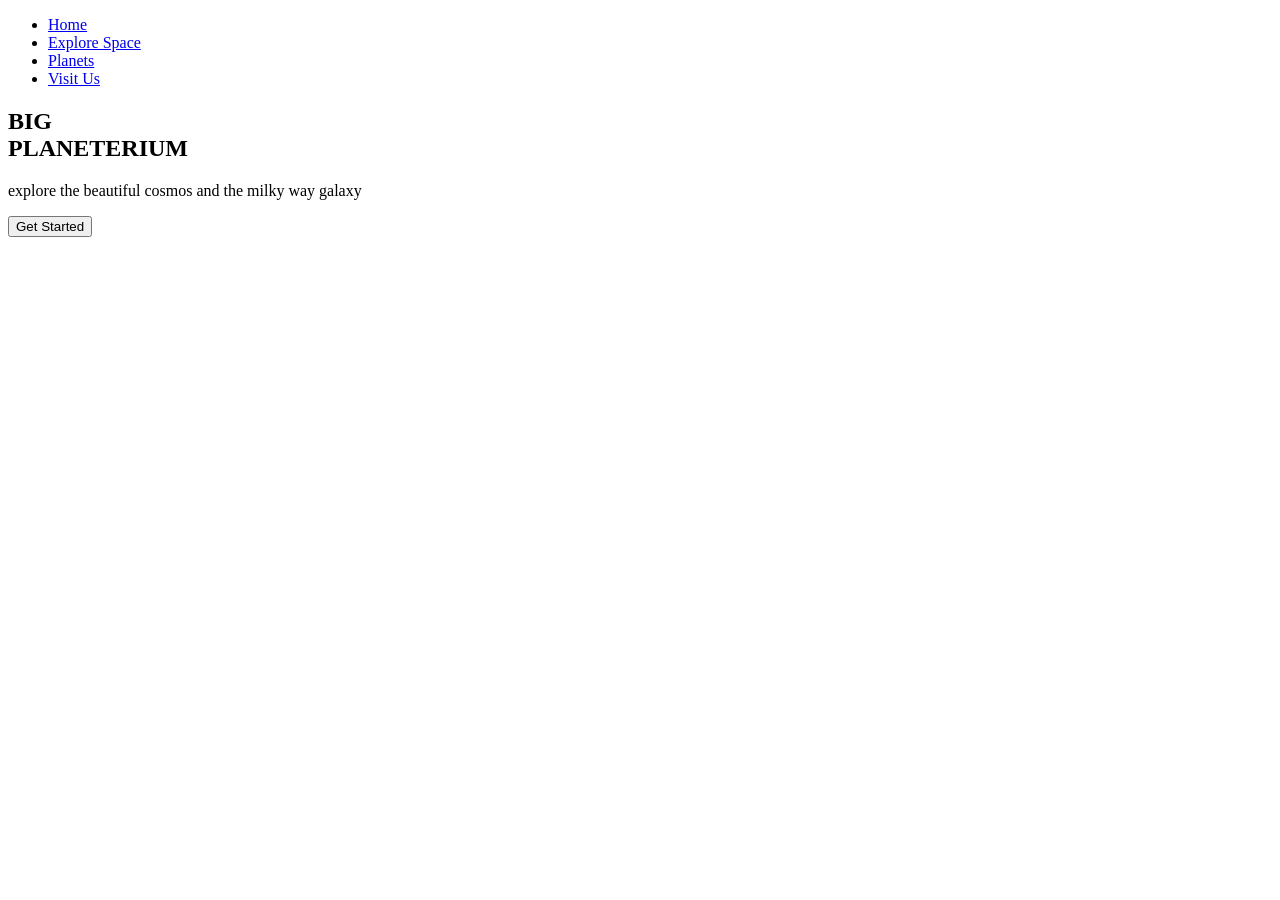
==== index.html @ e20d1bb4 "index.html" ====
<!DOCTYPE html>
<html lang="en">
<head>
    <meta charset="UTF-8" />
    <meta name="viewport" content="width=device-width, initial-scale=1.0" />
    <title>Big Planetarium</title>
<body>

    <header>
        <nav class="navbar">
            <ul class="nav-links">
                <li><a href="#">Home</a></li>
                <li><a href="#">Explore Space</a></li>
                <li><a href="#">Planets</a></li>
                <li><a href="#">Visit Us</a></li>
            </ul>
        </nav>
    </header>

     <!-- Homepage -->
    <section class="heading">
       <h1 class="title">
  <span class="flicker">BIG</span><br>
  <span class="flicker delay">PLANETERIUM</span>
</h1>

<p>explore the beautiful cosmos and the milky way galaxy </p>

        <button class="cta">Get Started</button>
    </section>


    <div>
   

</body>
</html>
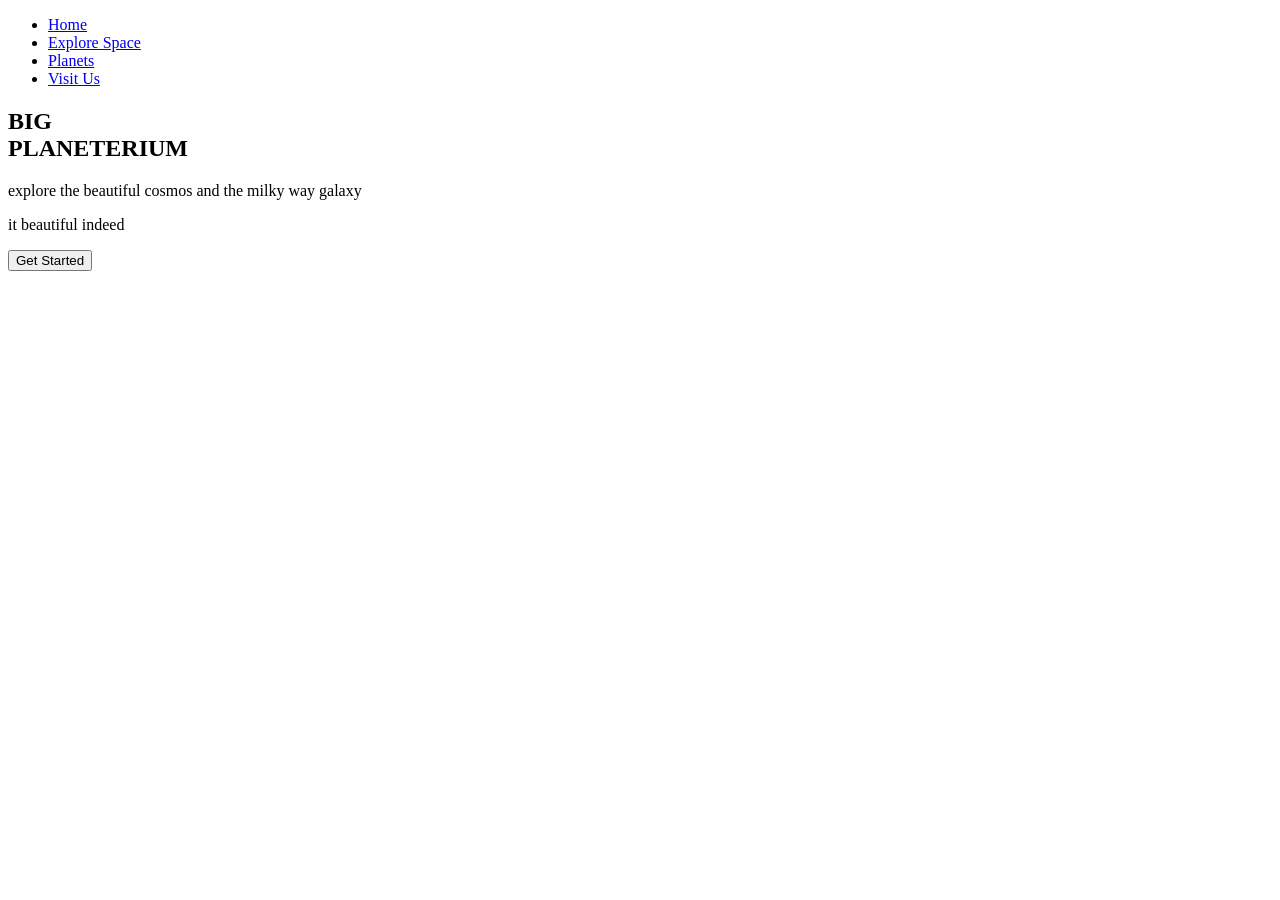
==== commit 861d0e3f: "index.html" ====
--- a/index.html
+++ b/index.html
@@ -25,7 +25,7 @@
 </h1>
 
 <p>explore the beautiful cosmos and the milky way galaxy </p>
-
+<p>it beautiful indeed </p>
         <button class="cta">Get Started</button>
     </section>
 
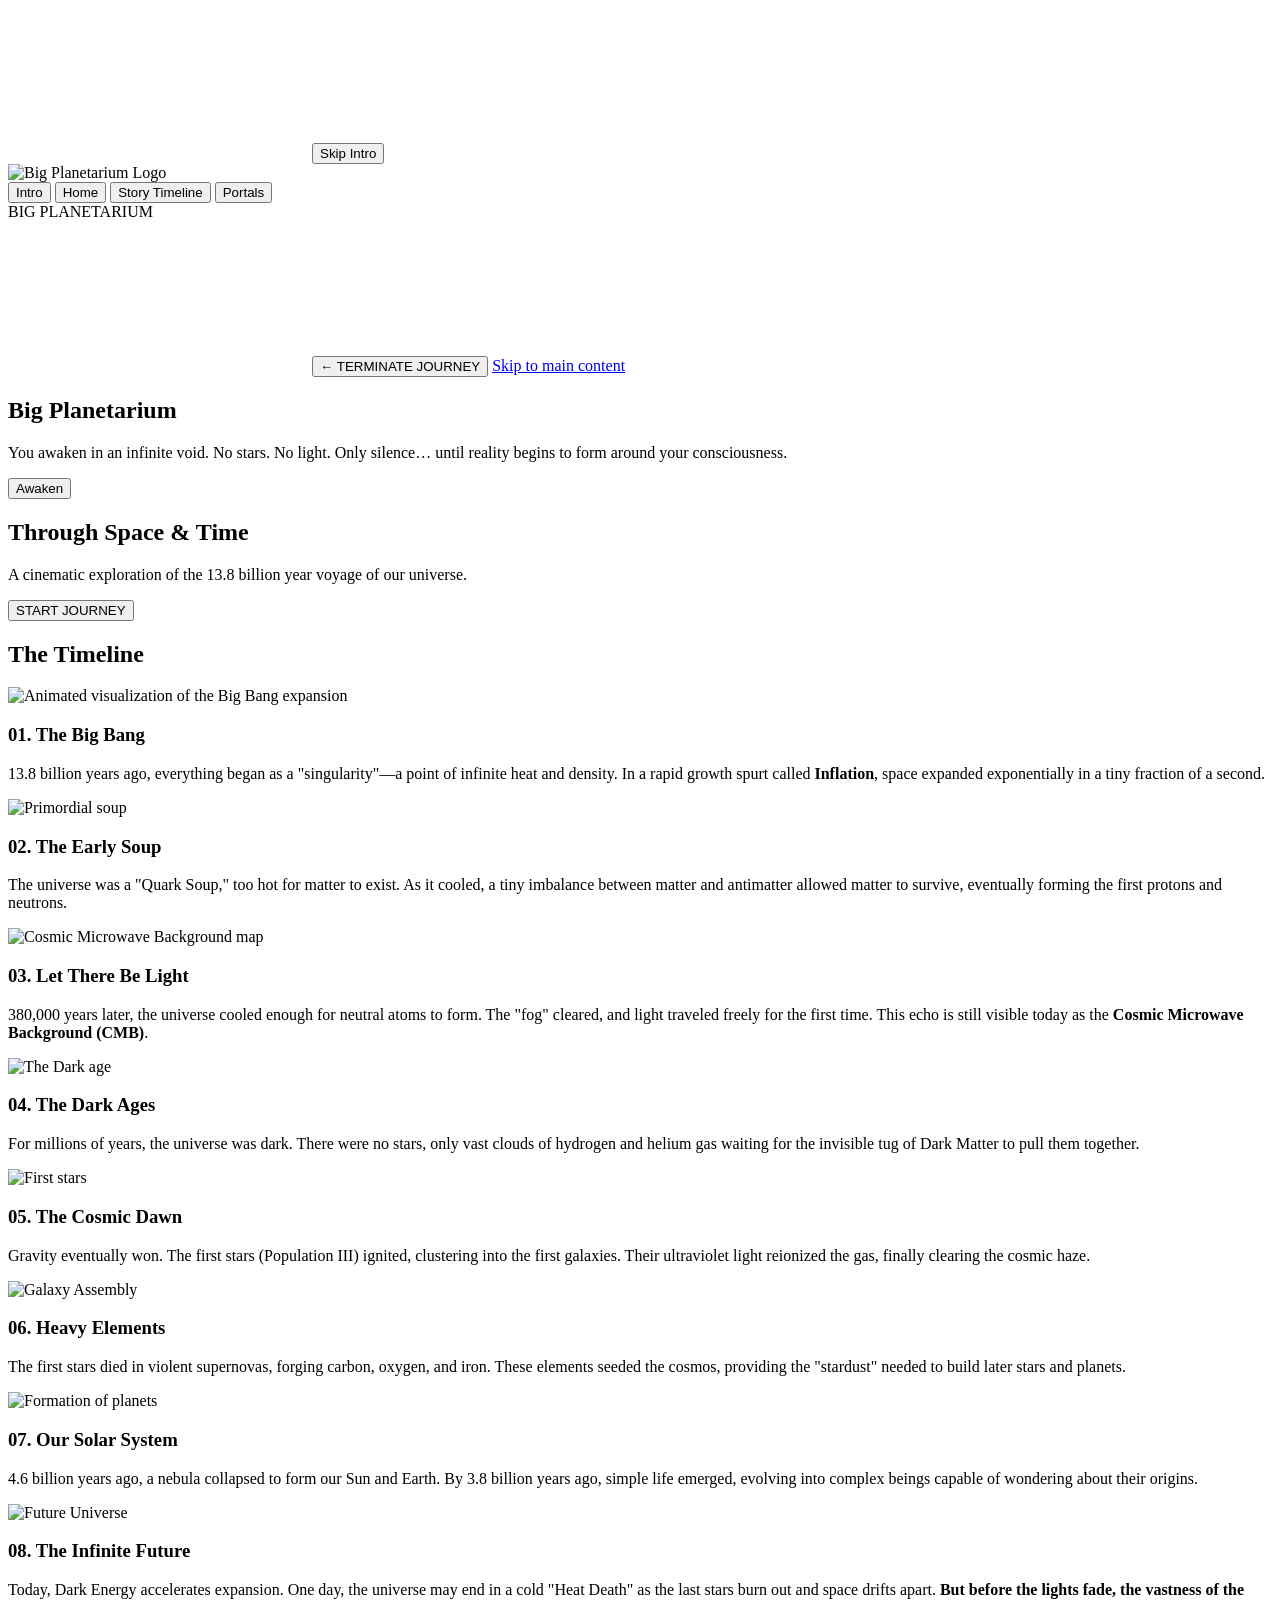
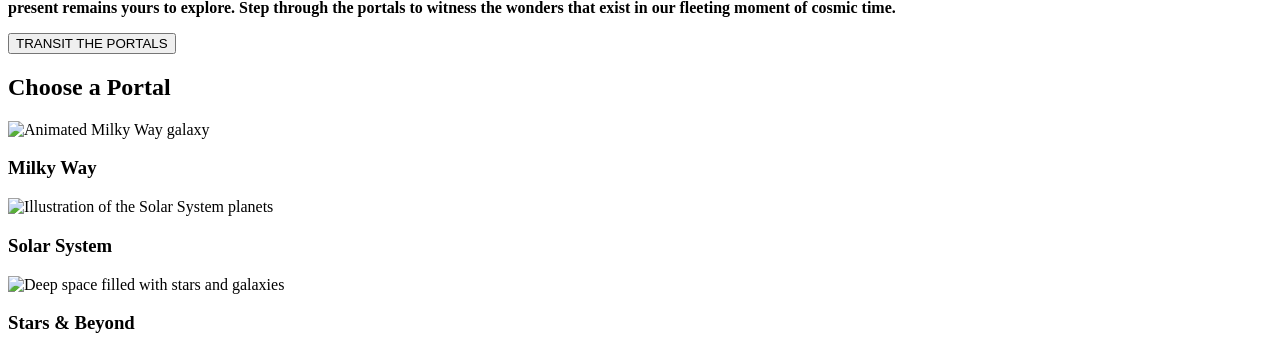
==== commit c9b090e1: "index.html Updated HTML structure and improved accessibility features." ====
--- a/index.html
+++ b/index.html
@@ -1,37 +1,259 @@
 <!DOCTYPE html>
 <html lang="en">
+
 <head>
-    <meta charset="UTF-8" />
-    <meta name="viewport" content="width=device-width, initial-scale=1.0" />
-    <title>Big Planetarium</title>
-<body>
-
-    <header>
-        <nav class="navbar">
-            <ul class="nav-links">
-                <li><a href="#">Home</a></li>
-                <li><a href="#">Explore Space</a></li>
-                <li><a href="#">Planets</a></li>
-                <li><a href="#">Visit Us</a></li>
-            </ul>
-        </nav>
-    </header>
-
-     <!-- Homepage -->
-    <section class="heading">
-       <h1 class="title">
-  <span class="flicker">BIG</span><br>
-  <span class="flicker delay">PLANETERIUM</span>
-</h1>
-
-<p>explore the beautiful cosmos and the milky way galaxy </p>
-<p>it beautiful indeed </p>
-        <button class="cta">Get Started</button>
-    </section>
-
-
+  <meta charset="UTF-8">
+  <meta name="viewport" content="width=device-width, initial-scale=1.0">
+
+  <!-- Page title for screen readers -->
+  <title>Big Planetarium| Explore the Universe</title>
+
+  <!-- Main external stylesheet link -->
+  <link rel="stylesheet" href="stylesheets/style.css">
+
+  <!-- Space-themed fonts link-->
+  <link
+    href="https://fonts.googleapis.com/css2?family=Orbitron:wght@400;600;800&family=Space+Grotesk:wght@300;400;600&display=swap"
+    rel="stylesheet">
+</head>
+
+<body class="home-page">
+
+  <!-- INTRO logo video-->
+  <!--Better accessibility telling user its temporary overlay and 
+   aria label explains what section is about-->
+  <div id="introOverlay" role="dialog" aria-label="Intro animation overlay">
+    <!--aria hidden used to prevent reading unnecessary media content-->
+    <video id="introVideo" muted playsinline autoplay aria-hidden="true">
+
+      <source src="ASSETS/logo 4k.mp4" type="video/mp4">
+    </video>
+
+    <!-- Accessible skip button -->
+    <!--  to help users to jump directly to the homepage-->
+    <button class="skipIntroBtn" onclick="skipIntro()">Skip Intro</button>
+  </div>
+
+  <!--Main Navigation  -->
+  <nav class="nav" id="nav" aria-label="Main Navigation">
+    <!-- Accessible alt text -->
+    <img src="ASSETS/logo 1.png" class="logo" alt="Big Planetarium Logo">
     <div>
-   
+      <!-- type="button"- to prevent button from acting like a form submit -->
+      <button type="button" onclick="playIntro()" aria-label="Replay intro">
+        Intro</button>
+      <button type="button" onclick="go('home')" aria-label="Go to home screen">
+        Home</button>
+      <button type="button" onclick="go('story')" aria-label="Open story timeline">
+        Story Timeline</button>
+      <button type="button" onclick="go('doors')" aria-label="Open portal section">
+        Portals</button>
+    </div>
+  </nav>
+  <!--Main Navigation ends here  -->
+
+  <!-- Decorative side title of website -->
+  <div class="side-title" aria-hidden="true">BIG PLANETARIUM</div>
+  <canvas id="space" aria-hidden="true"> </canvas>
+
+  <!-- Back navigation button -->
+  <button id="backBtn" class="back-btn hidden" type="button" aria-label="return to homepage">
+
+    ← TERMINATE JOURNEY</button>
+
+    <!-- Accessible skip link -->
+  <!--to help keyboard users skip repetitive navigation -->
+  <a href="#main-content" class="skip-link">
+    Skip to main content
+  </a>
+  
+ <!-- Main Content -->
+  <main id="main-content">
+
+    <!-- Home Screen -->
+    <section class="screen hidden" id="home" aria-labelledby="home-title">
+      <h1>Big Planetarium</h1>
+
+      <p class="subtitle1">You awaken in an infinite void. No stars. No light. Only silence… until reality begins to
+        form
+        around your
+        consciousness.</p>
+      <button class="awaken-btn" type="button" onclick="go('home2')"
+        aria-label="Begin awakening sequence">Awaken</button>
+    </section>
+
+    <!--2nd pre-intro Home screen-->
+    <section class="screen hidden" id="home2" aria-labelledby="journey-title">
+
+      <h1 class="title">Through Space & Time</h1>
+
+      <p class="subtitle2">A cinematic exploration of the 13.8 billion year voyage of our universe.</p>
+
+      <button class="awaken-btn" type="button" onclick="go('story')" aria-label="Start universe journey">
+        START JOURNEY</button>
+    </section>
+
+    <!-- DETAILED STORY TIMELINE SECTION -->
+
+    <section class="section hidden" id="story" aria-labelledby="timeline-heading">
+      <div class="story-scroll-container">
+        <div class="story-header">
+
+          <h2 id="subheading">The Timeline</h2>
+
+        </div>
+
+        <!-- 1 -->
+        <article class="story-block">
+          <div class="image-wrap"><img src="ASSETS/cosmos_1579876334.gif"
+              alt="Animated visualization of the Big Bang expansion">
+          </div>
+          <div class="text-wrap">
+            <h3>01. The Big Bang</h3>
+            <p>13.8 billion years ago, everything began as a "singularity"—a point of infinite heat and density.
+              In a rapid growth spurt called <strong>Inflation</strong>, space expanded exponentially in a
+              tiny fraction of a second.</p>
+          </div>
+        </article>
+
+        <!-- ================================================= -->
+
+        <!-- 2 -->
+        <article class="story-block">
+          <div class="image-wrap"><img src="ASSETS/cosmos_2085432392.gif" alt="Primordial soup"></div>
+          <div class="text-wrap">
+            <h3>02. The Early Soup</h3>
+            <p>The universe was a "Quark Soup," too hot for matter to exist. As it cooled, a tiny imbalance
+              between matter and antimatter allowed matter to survive, eventually forming the first protons
+              and neutrons.</p>
+          </div>
+        </article>
+        <!-- ================================================= -->
+
+        <!-- 3 -->
+        <article class="story-block">
+          <div class="image-wrap"><img src="ASSETS/cosmos_1296100878.gif" alt="Cosmic Microwave Background map"></div>
+          <div class="text-wrap">
+            <h3>03. Let There Be Light</h3>
+            <p>380,000 years later, the universe cooled enough for neutral atoms to form. The "fog" cleared, and
+              light traveled freely for the first time. This echo is still visible today as the <strong>Cosmic
+                Microwave Background (CMB)</strong>.</p>
+          </div>
+        </article>
+        <!-- ================================================= -->
+
+        <!-- 4 -->
+        <article class="story-block">
+          <div class="image-wrap"><img src="ASSETS/cosmos_1156726132.gif" alt="The Dark age"></div>
+          <div class="text-wrap">
+            <h3>04. The Dark Ages</h3>
+            <p>For millions of years, the universe was dark. There were no stars, only vast clouds of hydrogen
+              and helium gas waiting for the invisible tug of Dark Matter to pull them together.</p>
+          </div>
+        </article>
+        <!-- ================================================= -->
+
+        <!-- 5 -->
+        <article class="story-block">
+          <div class="image-wrap"><img src="ASSETS/cosmos_1041196085.gif" alt="First stars"></div>
+          <div class="text-wrap">
+            <h3>05. The Cosmic Dawn</h3>
+            <p>Gravity eventually won. The first stars (Population III) ignited, clustering into the first
+              galaxies. Their ultraviolet light reionized the gas, finally clearing the cosmic haze.</p>
+          </div>
+        </article>
+        <!-- ================================================= -->
+
+        <!-- 6 -->
+        <article class="story-block">
+          <div class="image-wrap"><img src="ASSETS/cosmos_243748687.gif" alt="Galaxy Assembly"></div>
+          <div class="text-wrap">
+            <h3>06. Heavy Elements</h3>
+            <p>The first stars died in violent supernovas, forging carbon, oxygen, and iron. These elements
+              seeded the cosmos, providing the "stardust" needed to build later stars and planets.</p>
+          </div>
+        </article>
+        <!-- ================================================= -->
+
+        <!-- 7 -->
+        <article class="story-block">
+          <div class="image-wrap"><img src="ASSETS/cosmos_2030505076.gif" alt="Formation of planets">
+          </div>
+          <div class="text-wrap">
+            <h3>07. Our Solar System</h3>
+            <p>4.6 billion years ago, a nebula collapsed to form our Sun and Earth. By 3.8 billion years ago,
+              simple life emerged, evolving into complex beings capable of wondering about their origins.</p>
+          </div>
+        </article>
+        <!-- ================================================= -->
+
+        <!-- 8 -->
+        <article class="story-block">
+          <div class="image-wrap"><img src="ASSETS/cosmos_456571891.gif" alt="Future Universe"></div>
+          <div class="text-wrap">
+            <h3>08. The Infinite Future</h3>
+            <p>Today, Dark Energy accelerates expansion. One day, the universe may end in a cold "Heat Death" as the
+              last
+              stars burn out and space drifts apart. <strong>But before the lights fade, the vastness of the present
+                remains yours to explore. Step through the portals to witness the wonders that exist in our fleeting
+                moment of cosmic time.</strong> </p>
+          </div>
+        </article>
+        <!-- ================================================= -->
+
+        <!-- Portal transition button -->
+        <button class="awaken-btn" type="button" onclick="go('doors')" aria-label="Open universe portals">
+          TRANSIT THE PORTALS</button>
+      </div>
+    </section>
+
+    <!-- ================================================= -->
+    <!-- PORTAL SECTION -->
+    <section class="screen hidden" id="doors" aria-labelledby="portal-heading">
+
+      <h2>Choose a Portal</h2>
+
+      <div class="doorGrid">
+
+        <!-- ================================================= -->
+        <!-- Portal 1-Milky Way Galaxy-->
+
+        <!-- tabindex to allow keyboard focus and 
+    role="button" to tell users that this behaves like a button.-->
+
+        <article class="door" tabindex="0" role="button" aria-label="Enter the Milky Way portal"
+          onclick="window.location.href='landing pages/milkyway.html'">
+          <img src="ASSETS/u_mey4kjj5ww-galaxy-1998.gif" alt="Animated Milky Way galaxy">
+
+          <h3>Milky Way</h3>
+        </article>
+        <!-- ================================================= -->
+
+        <!-- Portal 2 - Solar System -->
+        <article class="door" tabindex="0" role="button" aria-label="Enter the Solar System portal"
+          onclick="window.location.href='landing pages/solarsystem.html'">
+          <img src="ASSETS/universe.jpeg" alt="Illustration of the Solar System planets">
+
+          <h3>Solar System</h3>
+        </article>
+        <!-- ================================================= -->
+        <!-- PORTAL 3 - Stars -->
+
+        <article class="door" tabindex="0" role="button" aria-label="Enter the Stars and Beyond portal"
+          onclick="window.location.href='landing pages/stars.html'">
+          <img src="ASSETS/space.jpeg" alt="Deep space filled with stars and galaxies">
+          <h3>Stars & Beyond</h3>
+        </article>
+
+      </div>
+    </section>
+  </main>
+
+  <!-- Main JavaScript link -->
+  <script src="scripts/script.js"></script>
 
 </body>
-</html>+
+</html>
+</body>
+</html>
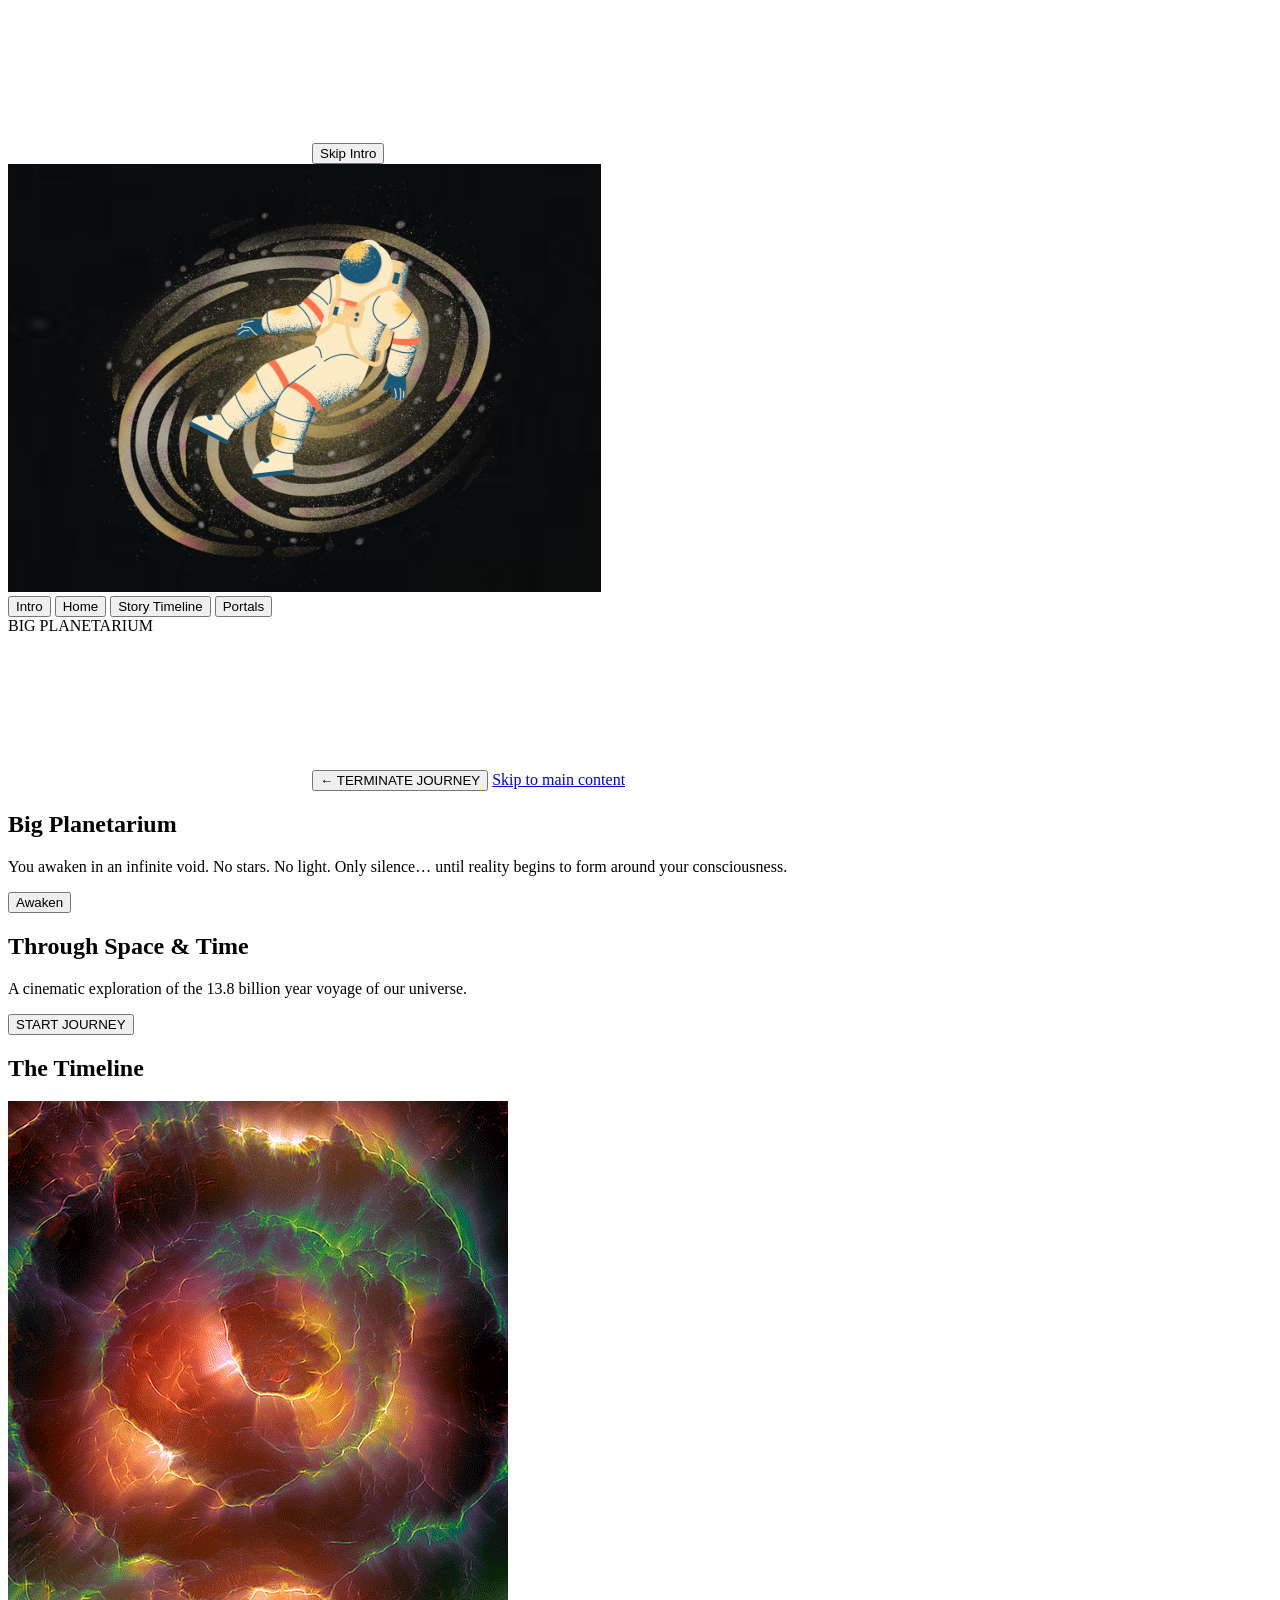
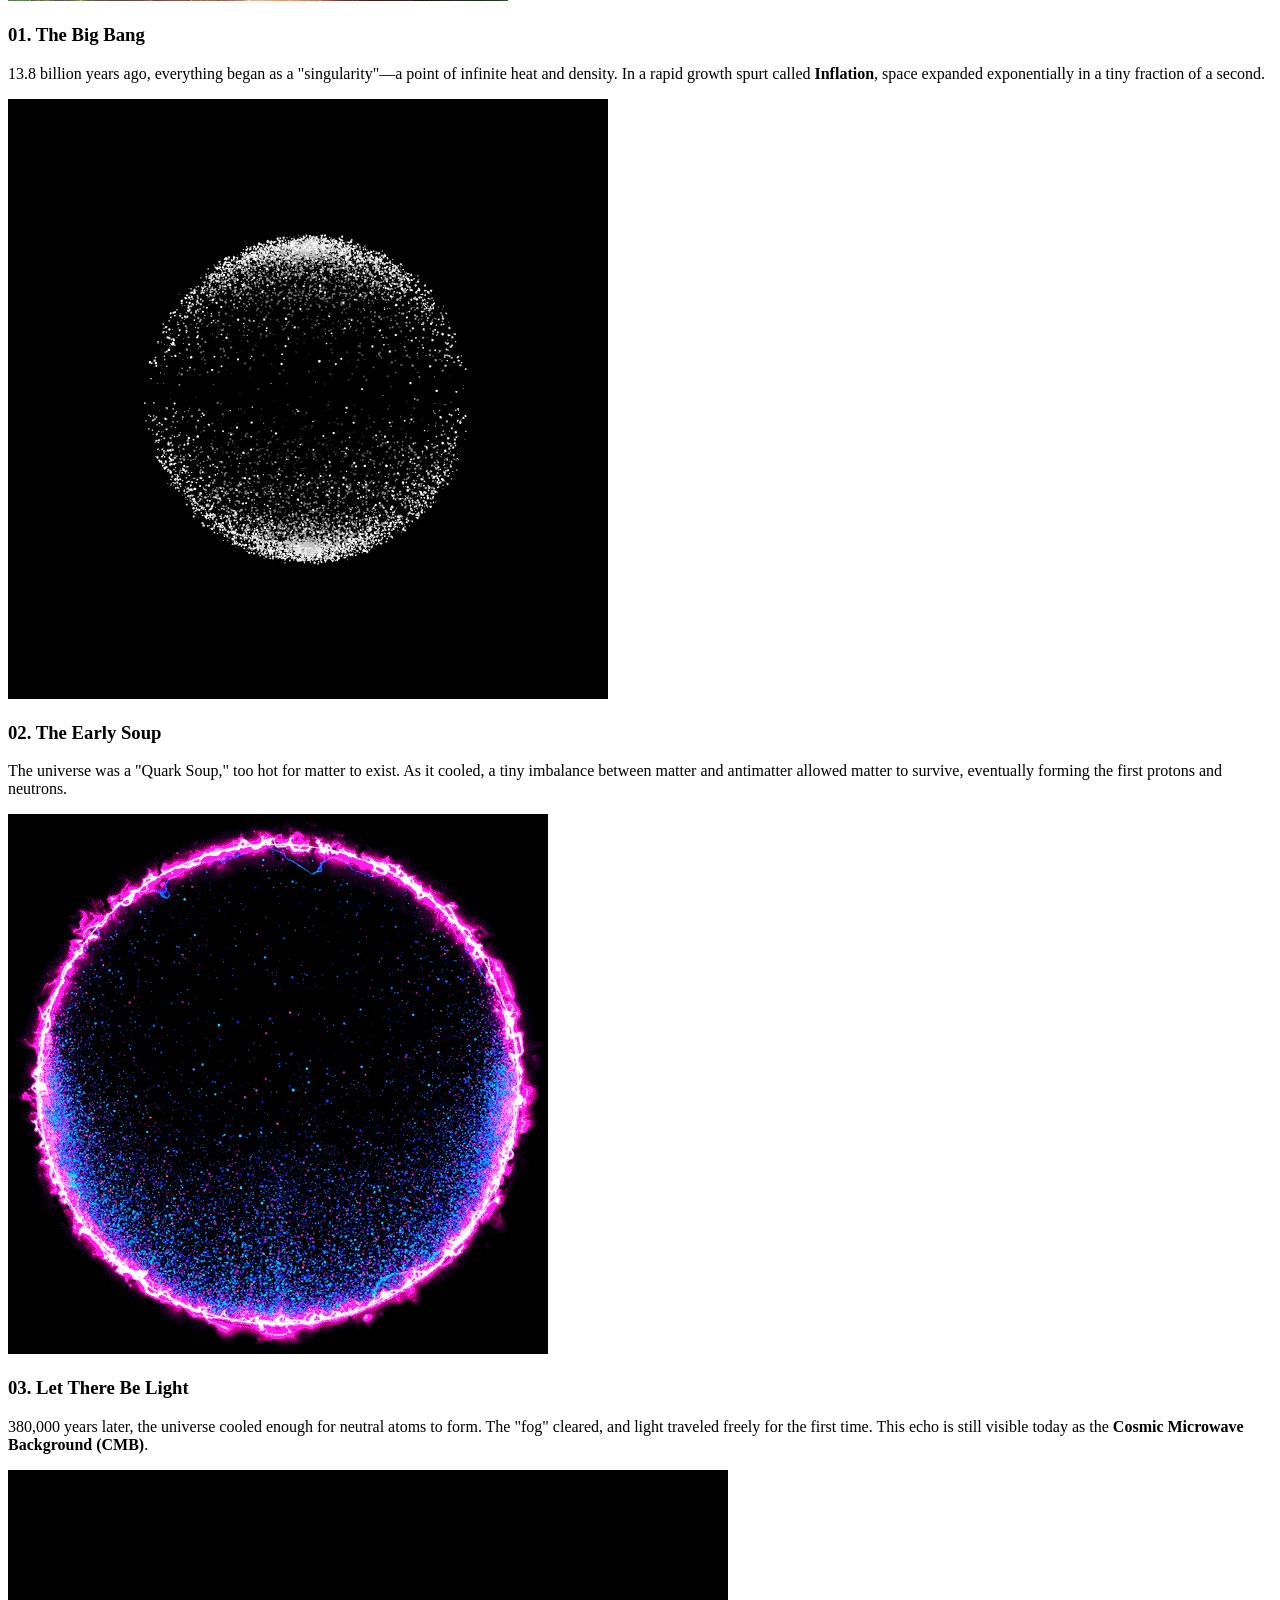
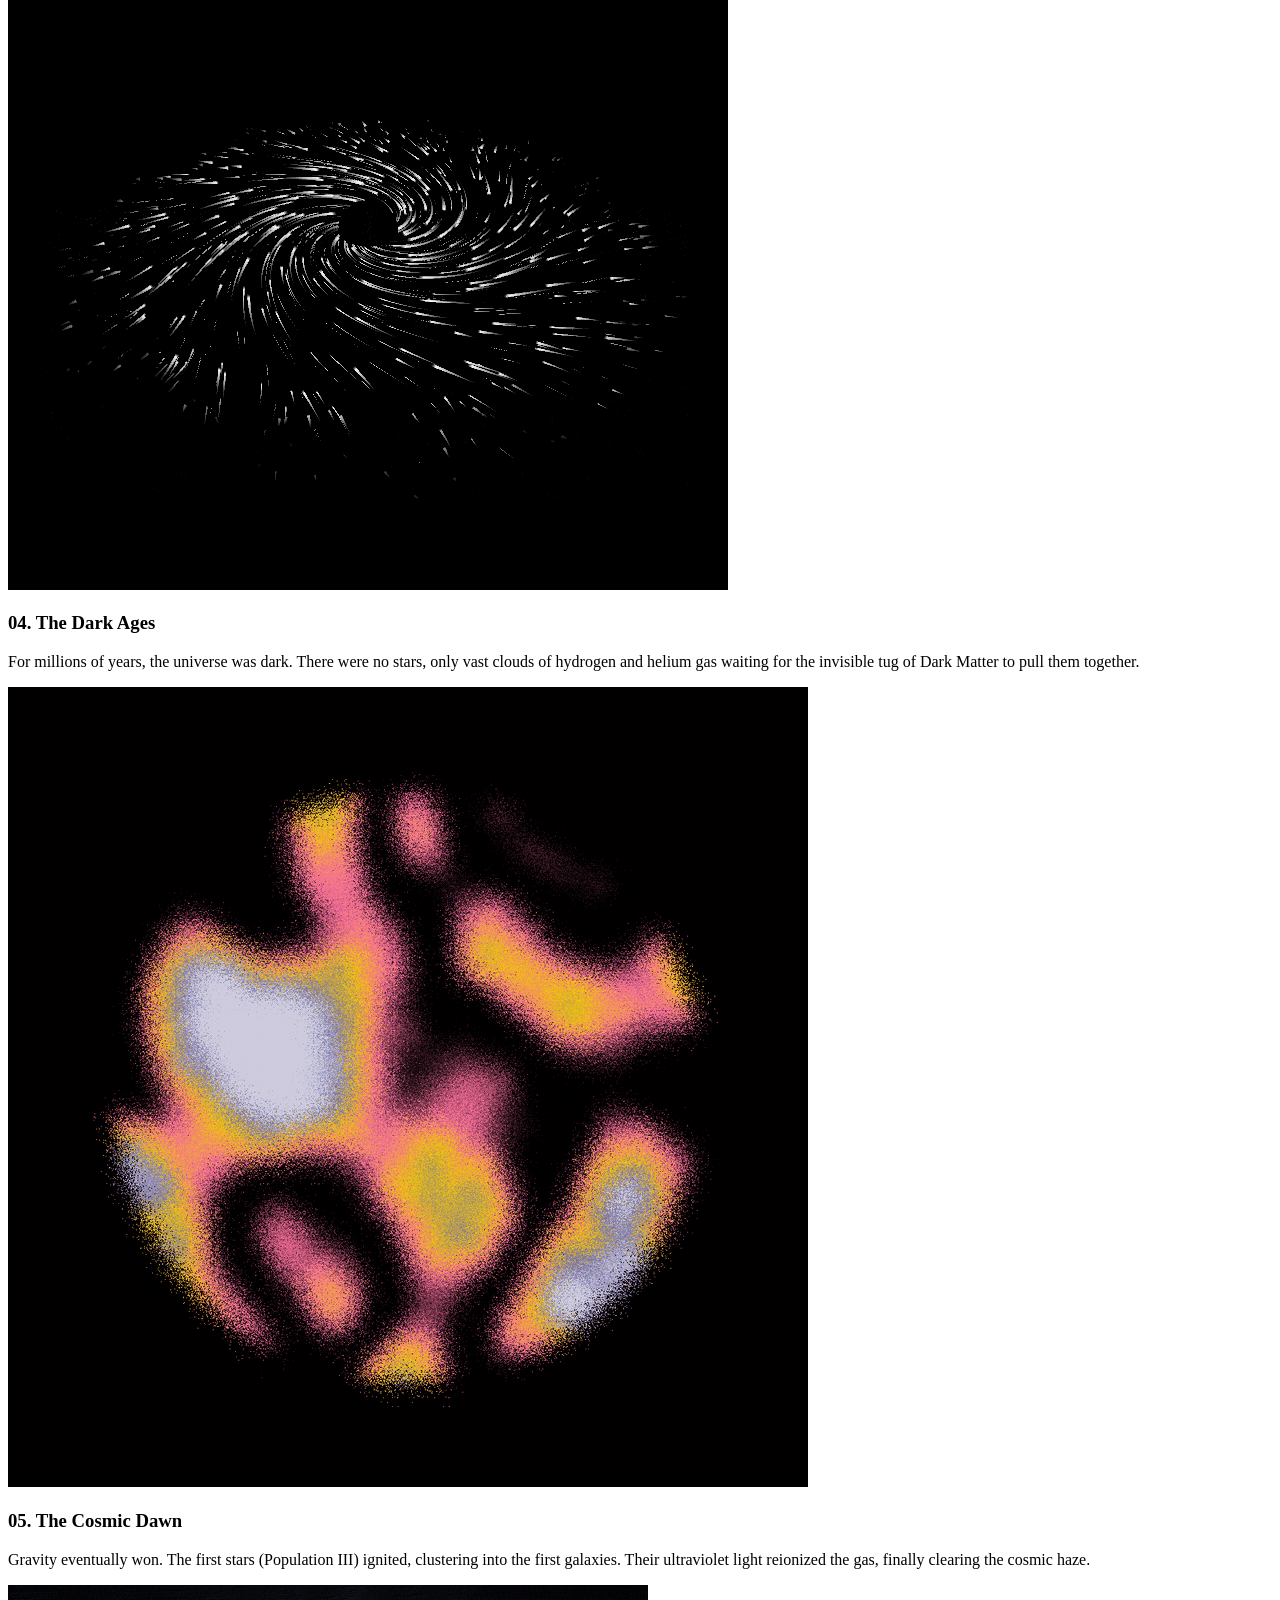
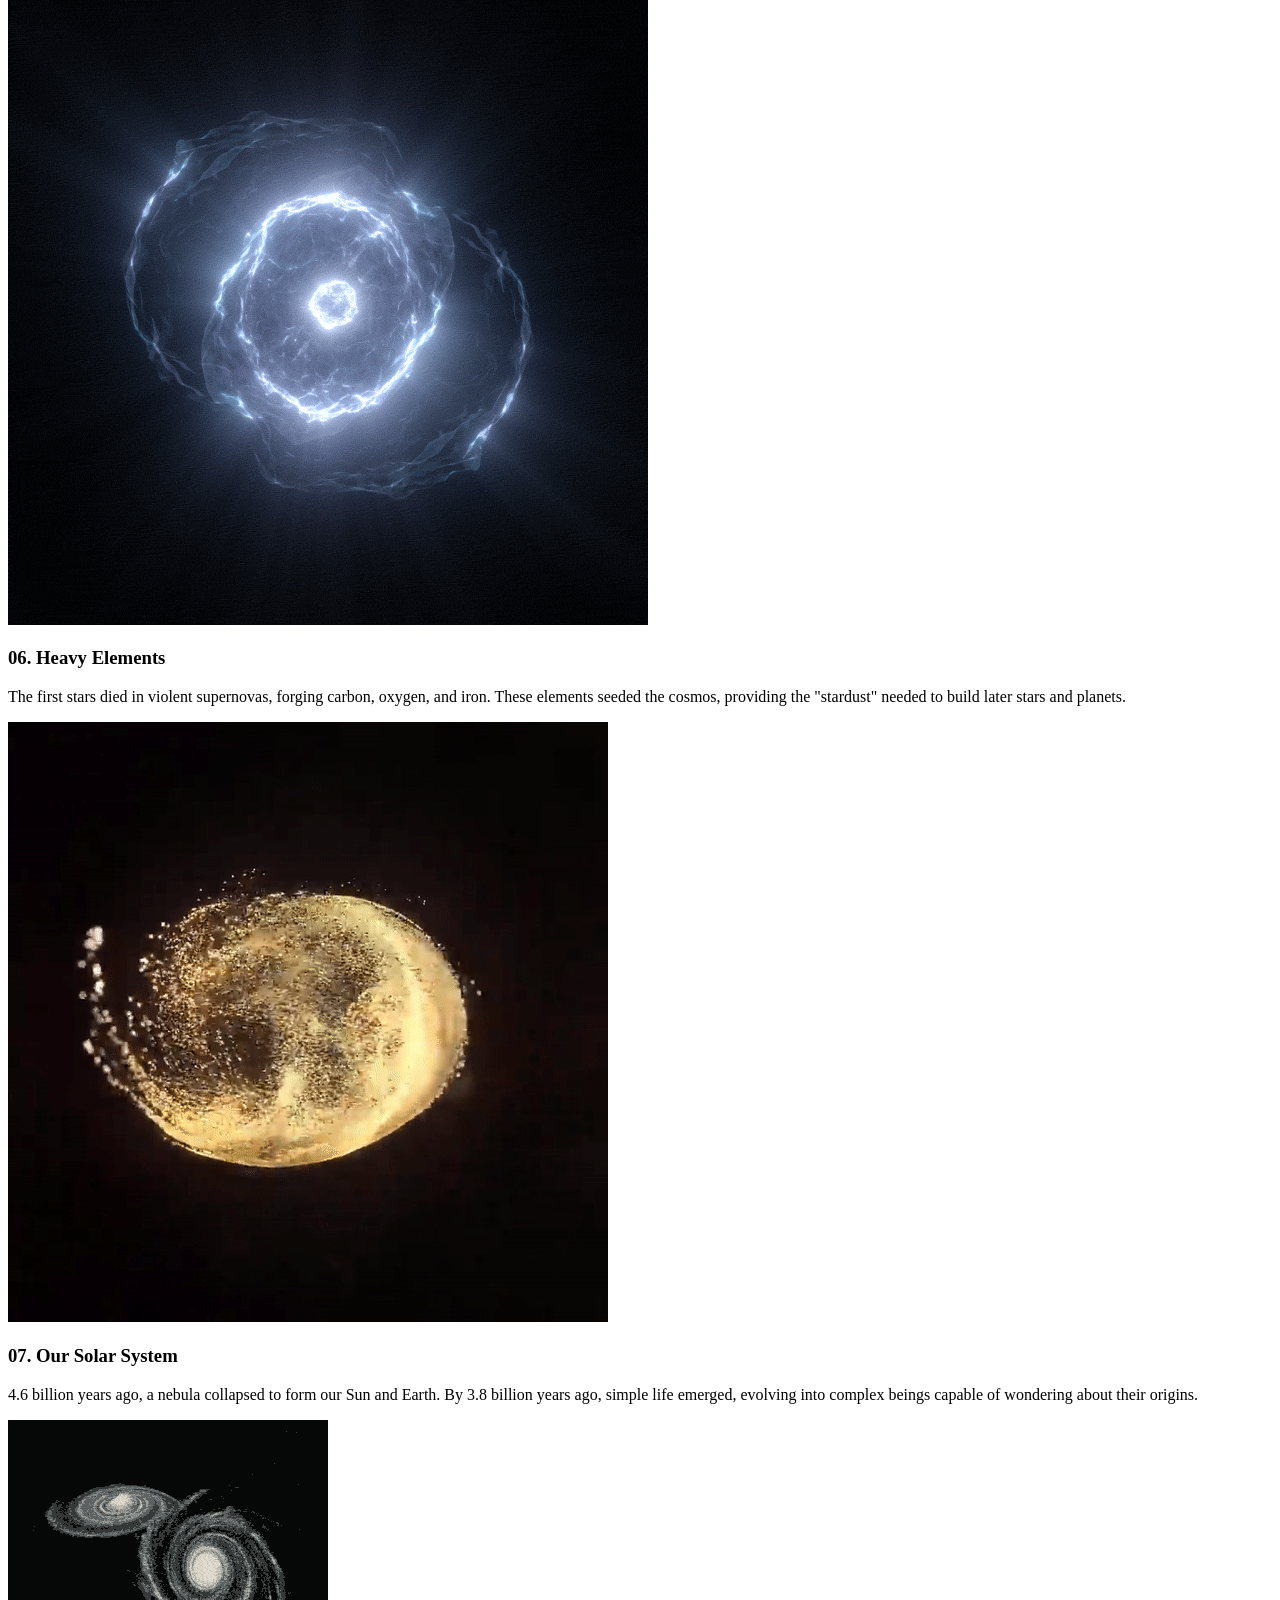
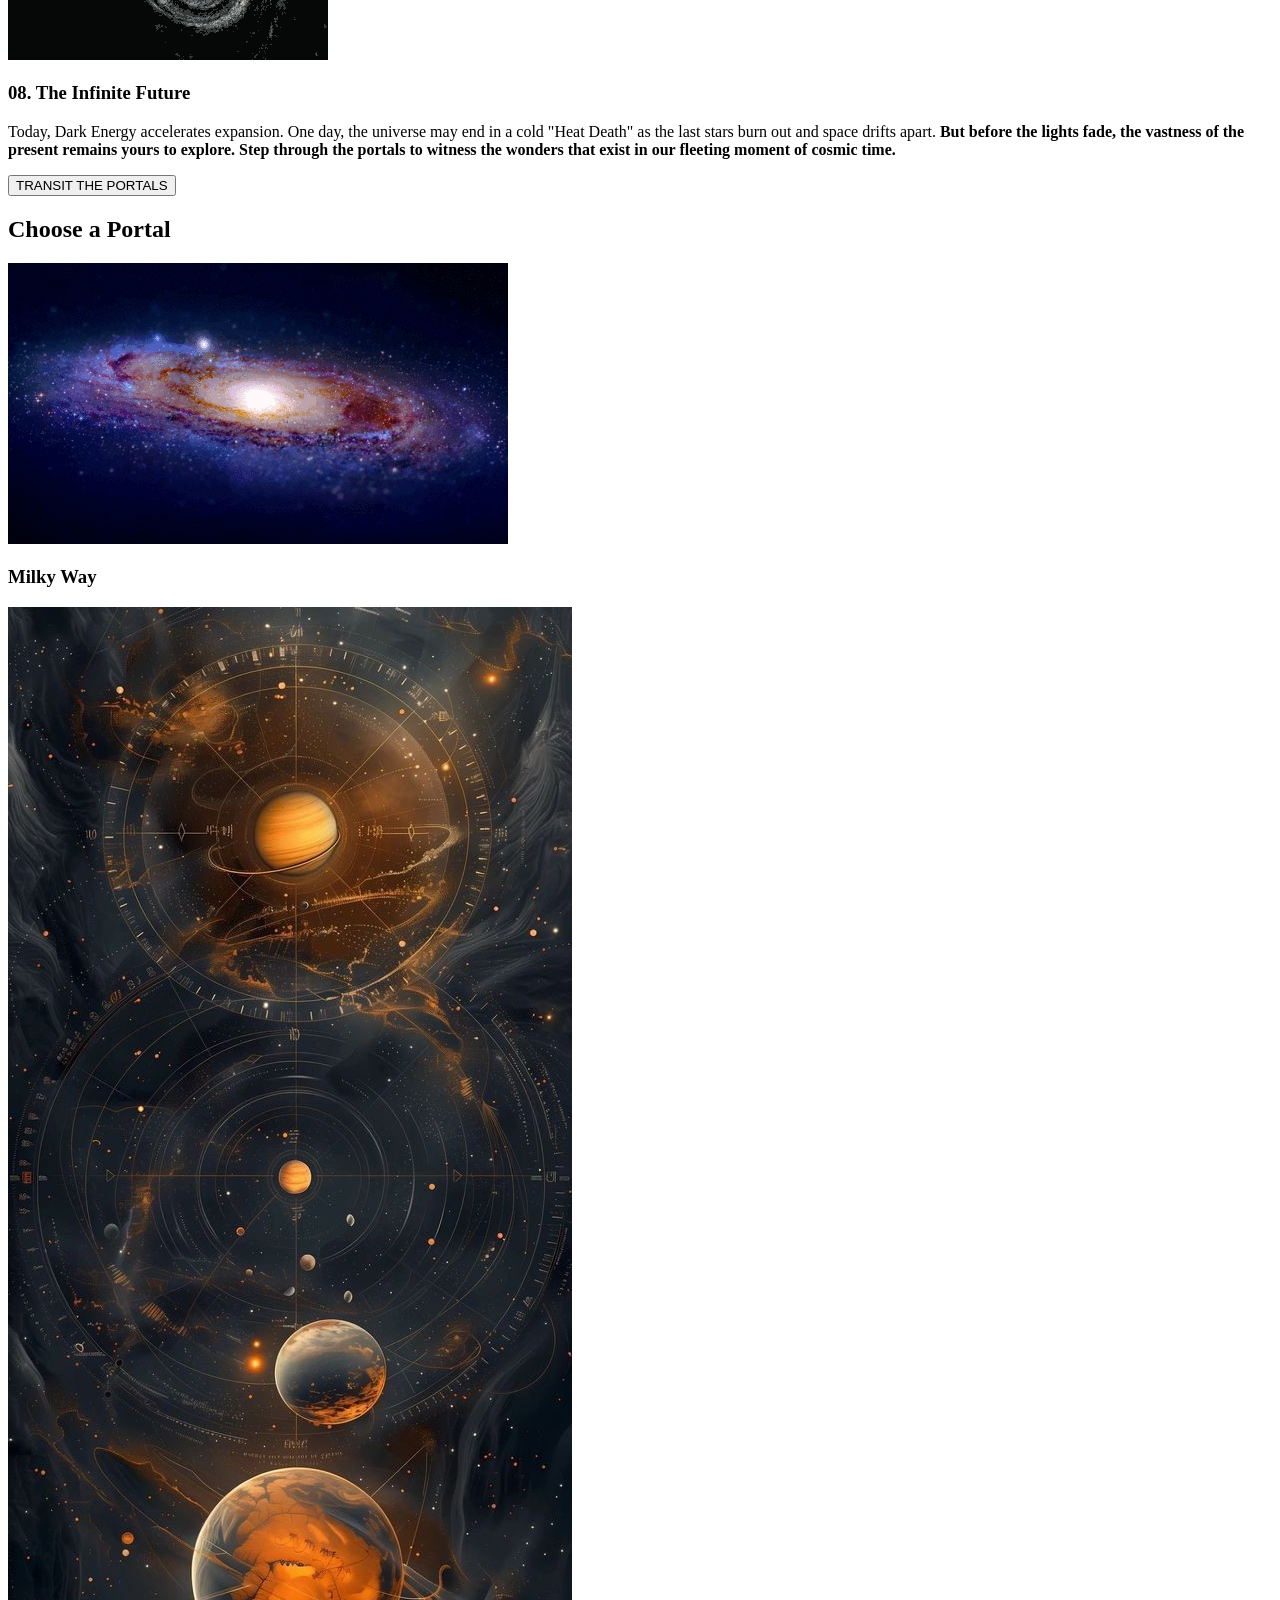
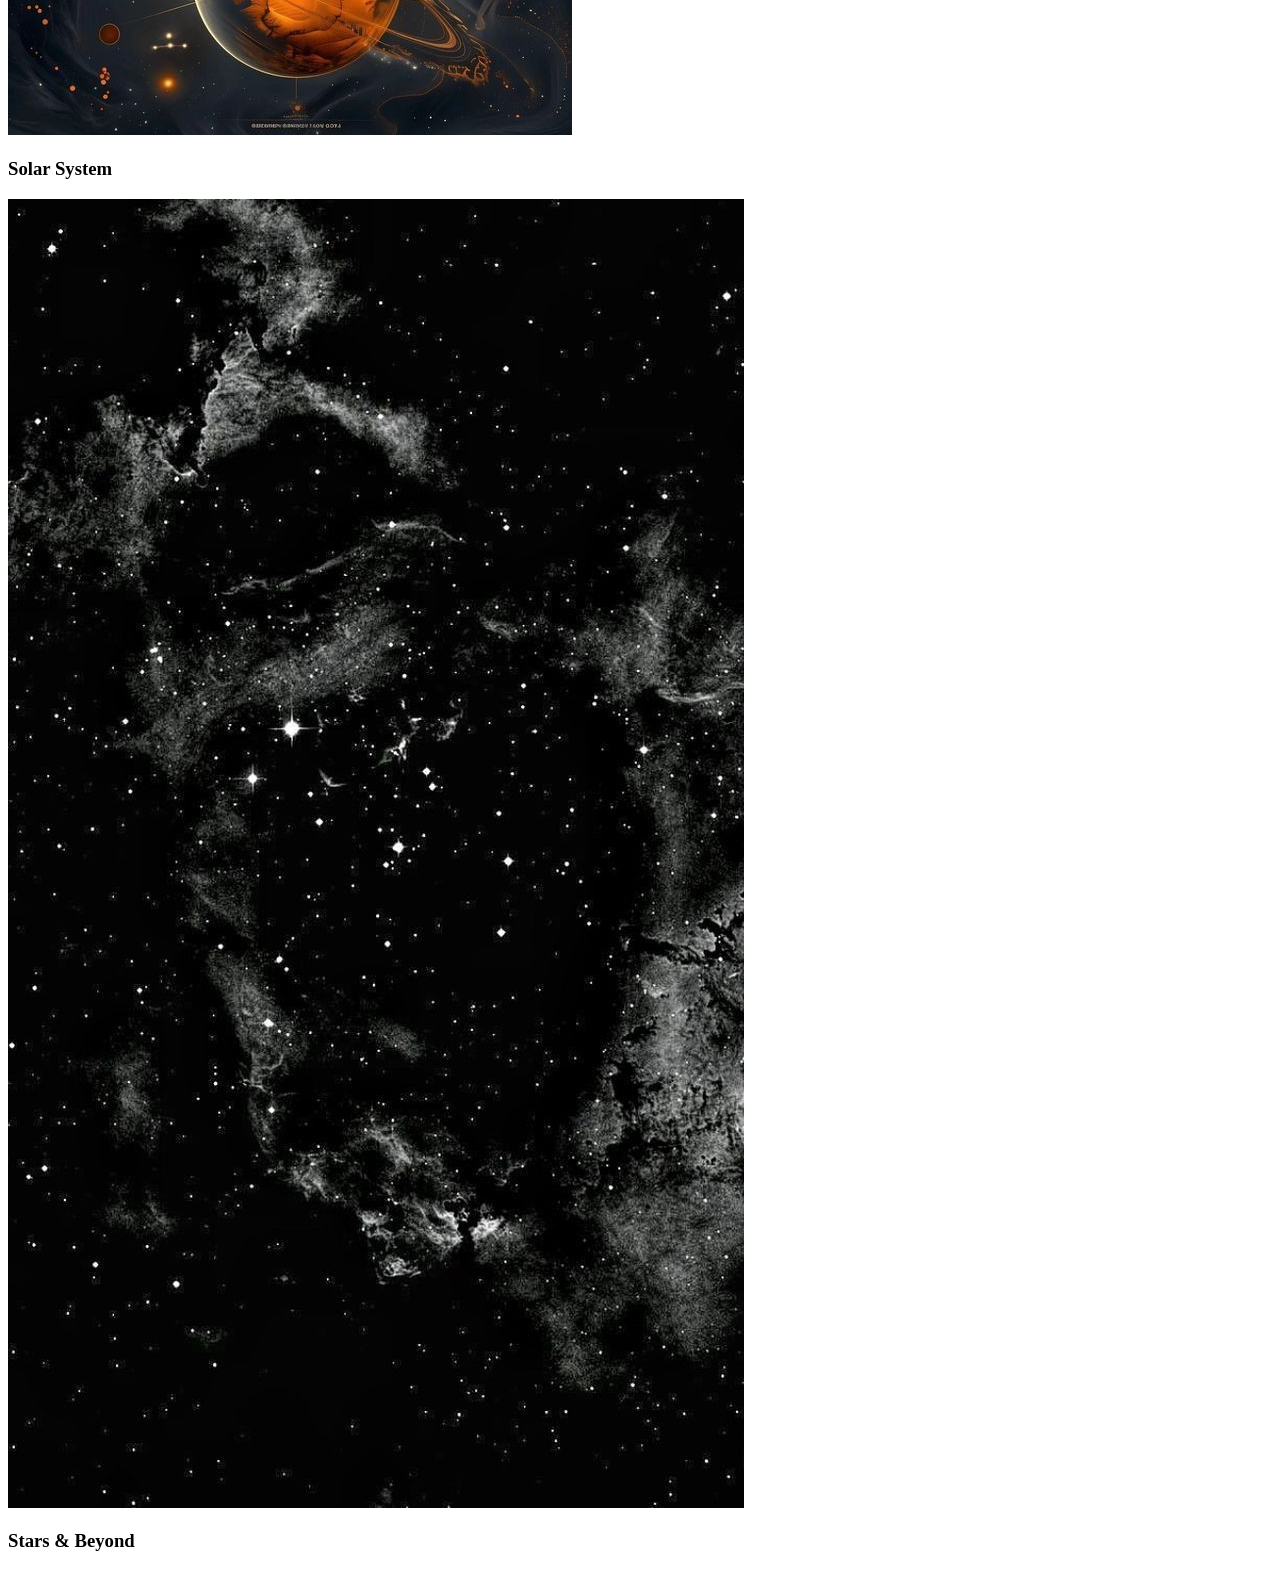
==== commit 3a60ce8b: "index.html" ====
--- a/index.html
+++ b/index.html
@@ -61,13 +61,13 @@
 
     ← TERMINATE JOURNEY</button>
 
-    <!-- Accessible skip link -->
+  <!-- Accessible skip link -->
   <!--to help keyboard users skip repetitive navigation -->
   <a href="#main-content" class="skip-link">
     Skip to main content
   </a>
-  
- <!-- Main Content -->
+
+  <!-- Main Content -->
   <main id="main-content">
 
     <!-- Home Screen -->
@@ -256,4 +256,5 @@
 
 </html>
 </body>
-</html>
+
+</html>
